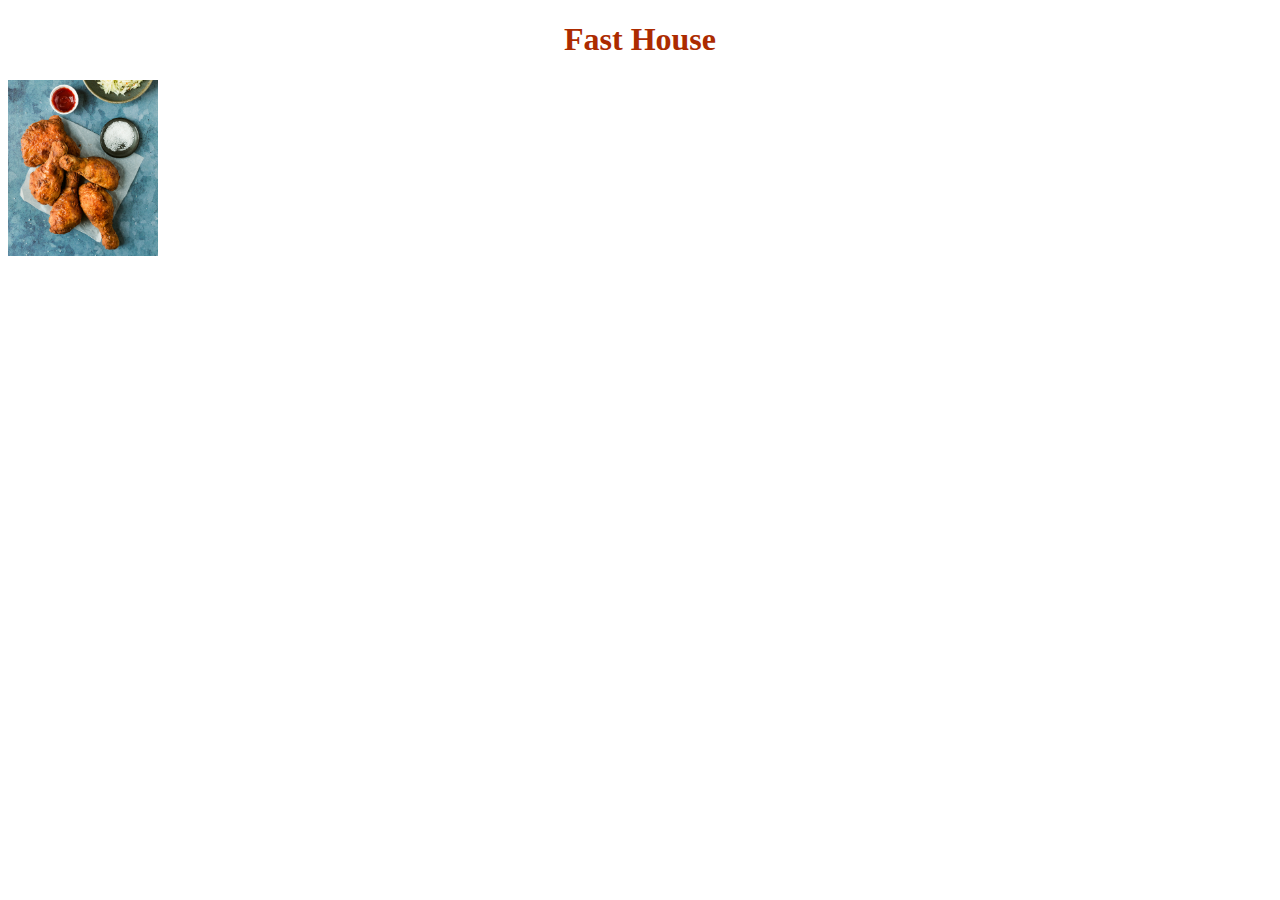
==== index.html @ 85e87956 "html" ====
<!DOCTYPE html>
<html lang="en">
<head>
    <meta charset="UTF-8">
    <meta name="viewport" content="width=device-width, initial-scale=1.0">
    <title>Document</title>
    <link rel="stylesheet" href="css\style.css">
</head>
<body>
    <H1>Fast House</H1>

    <div >
        <img src="img\poulet_frit.jpg" alt="chikenfried"class="poulet">
    </div>  
    
</body>
</html>
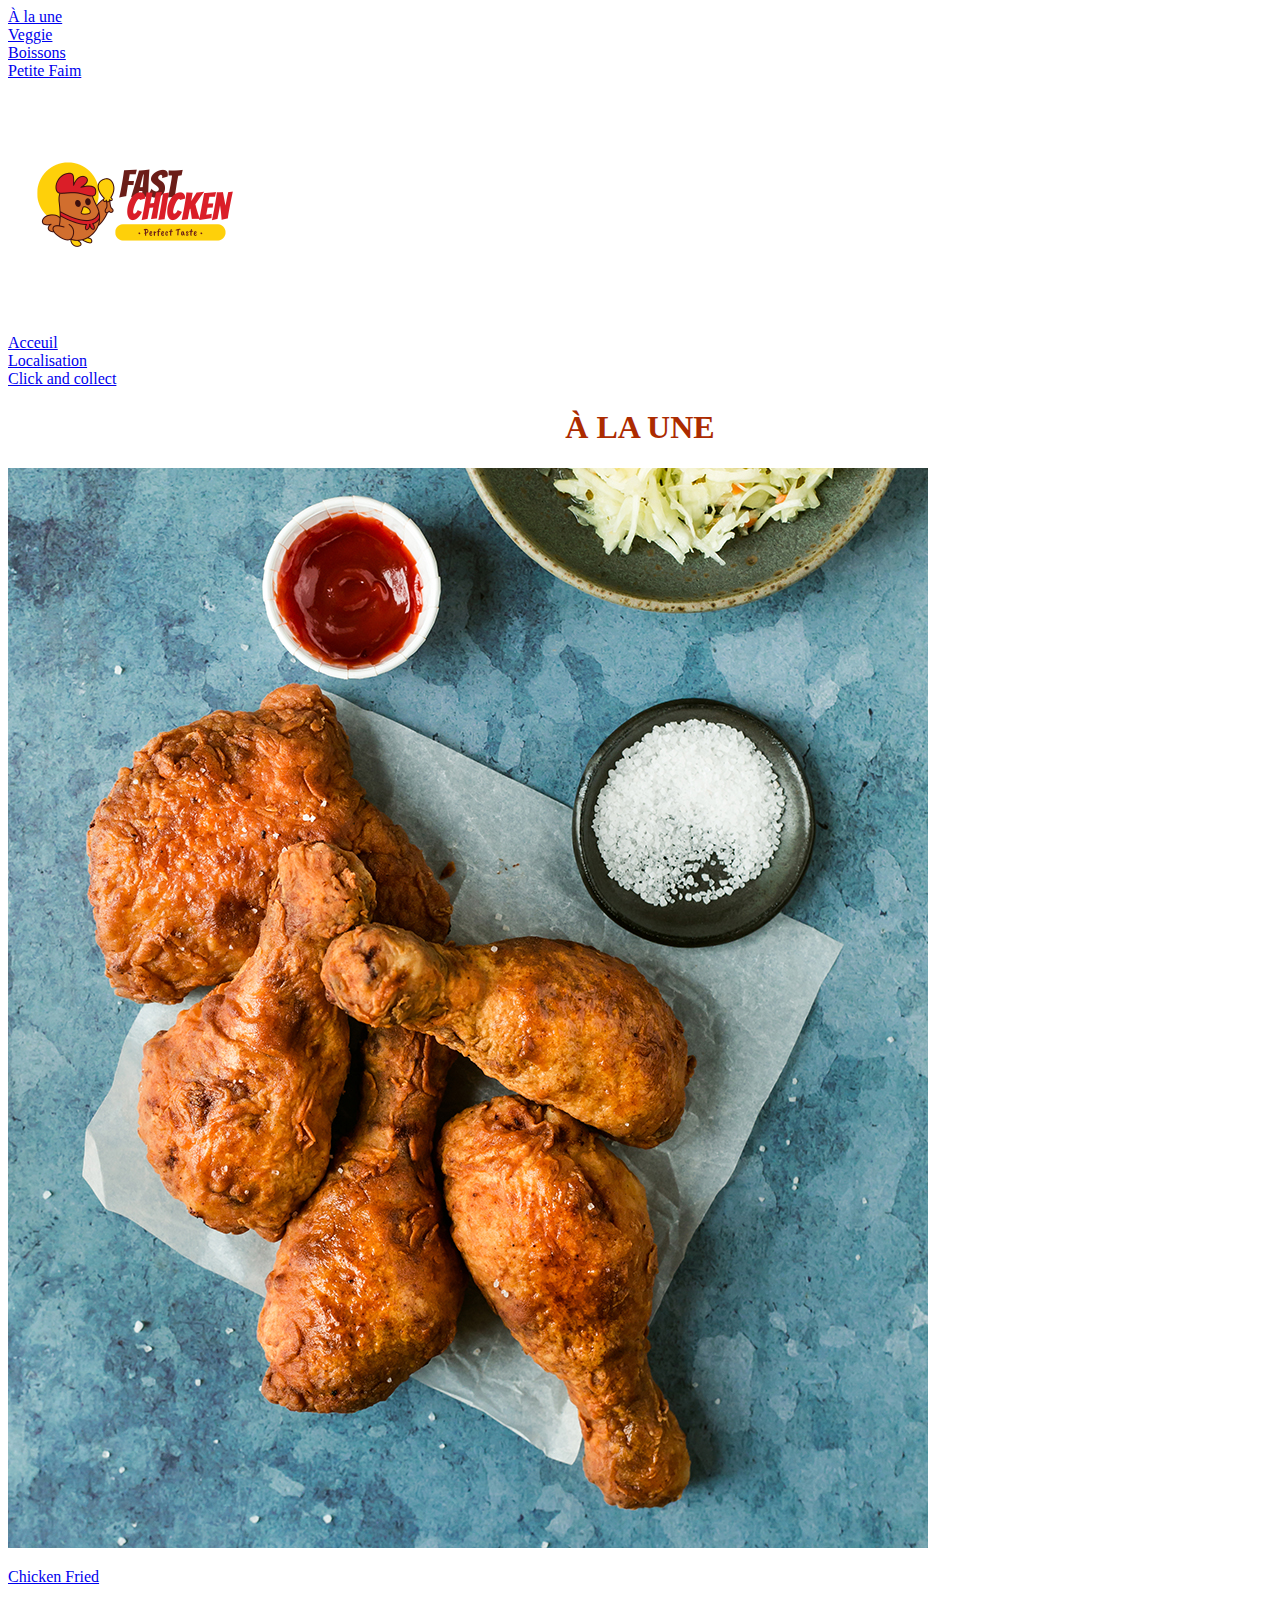
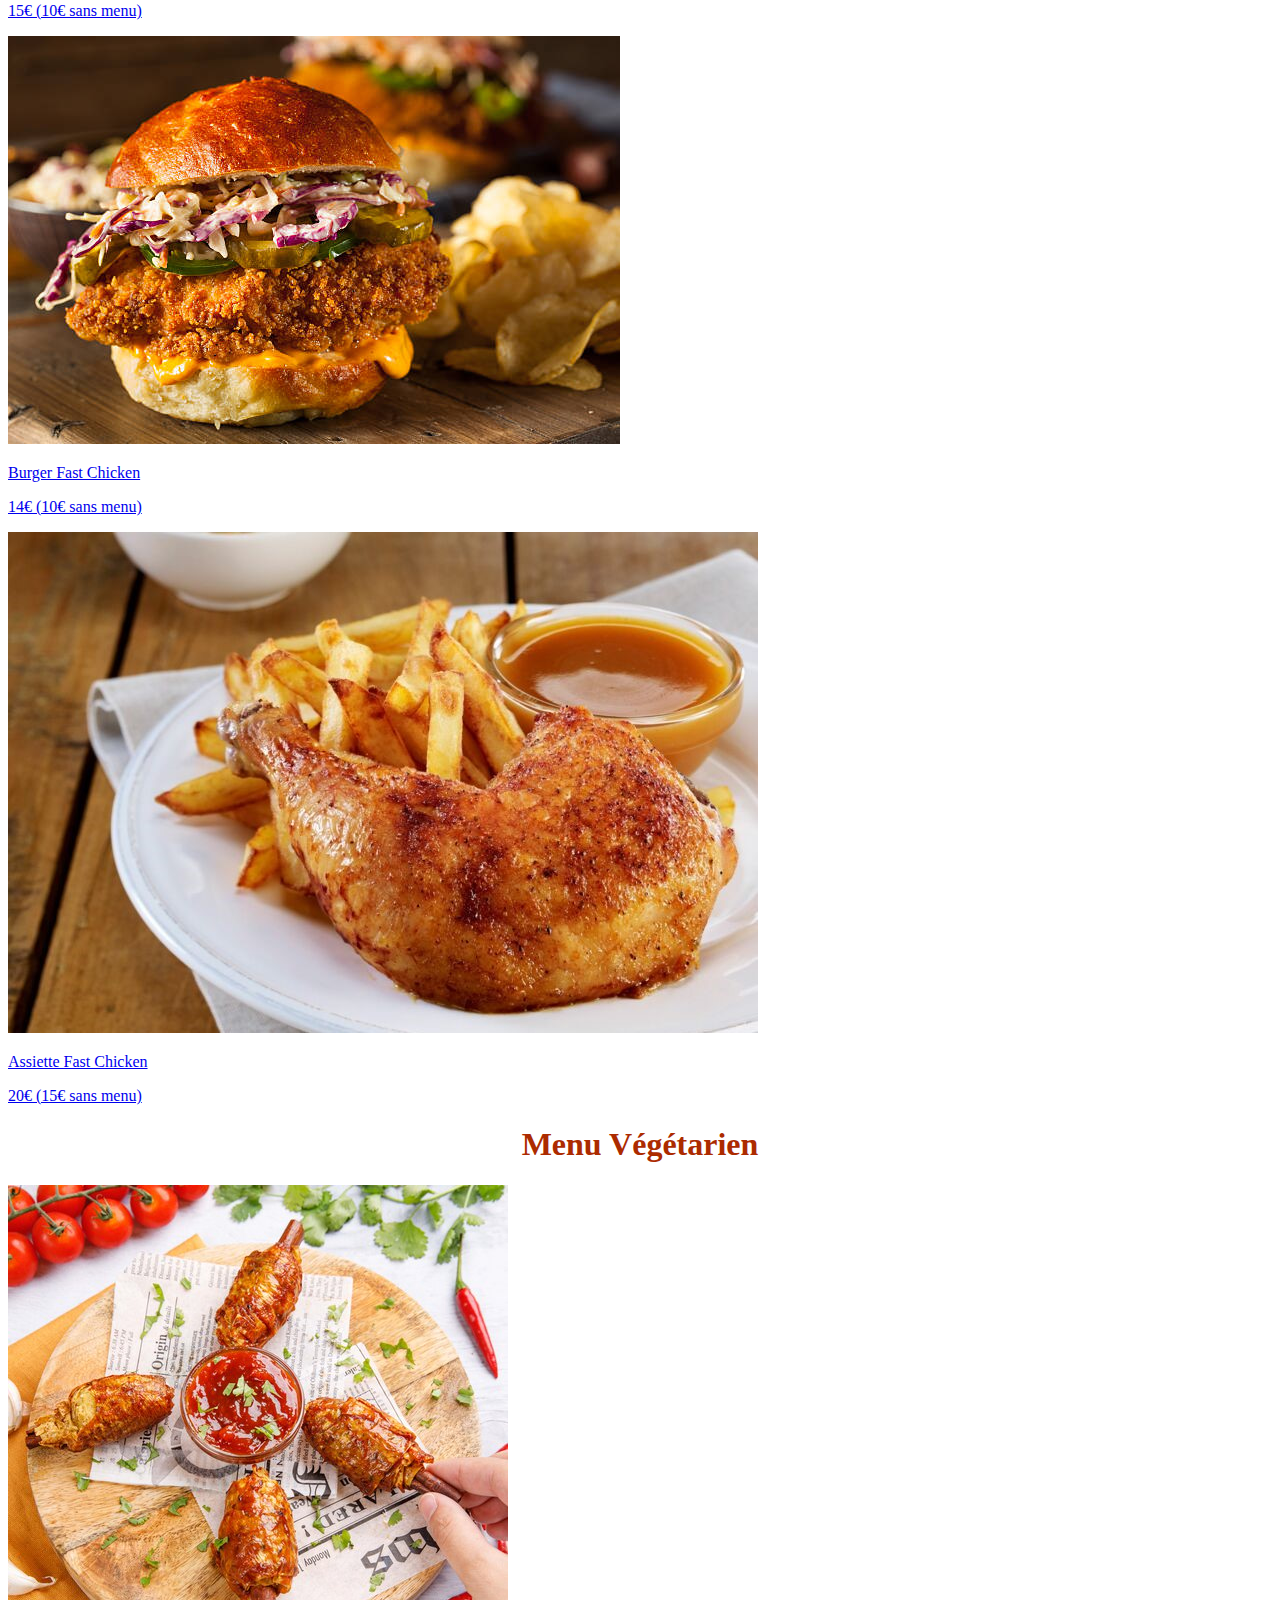
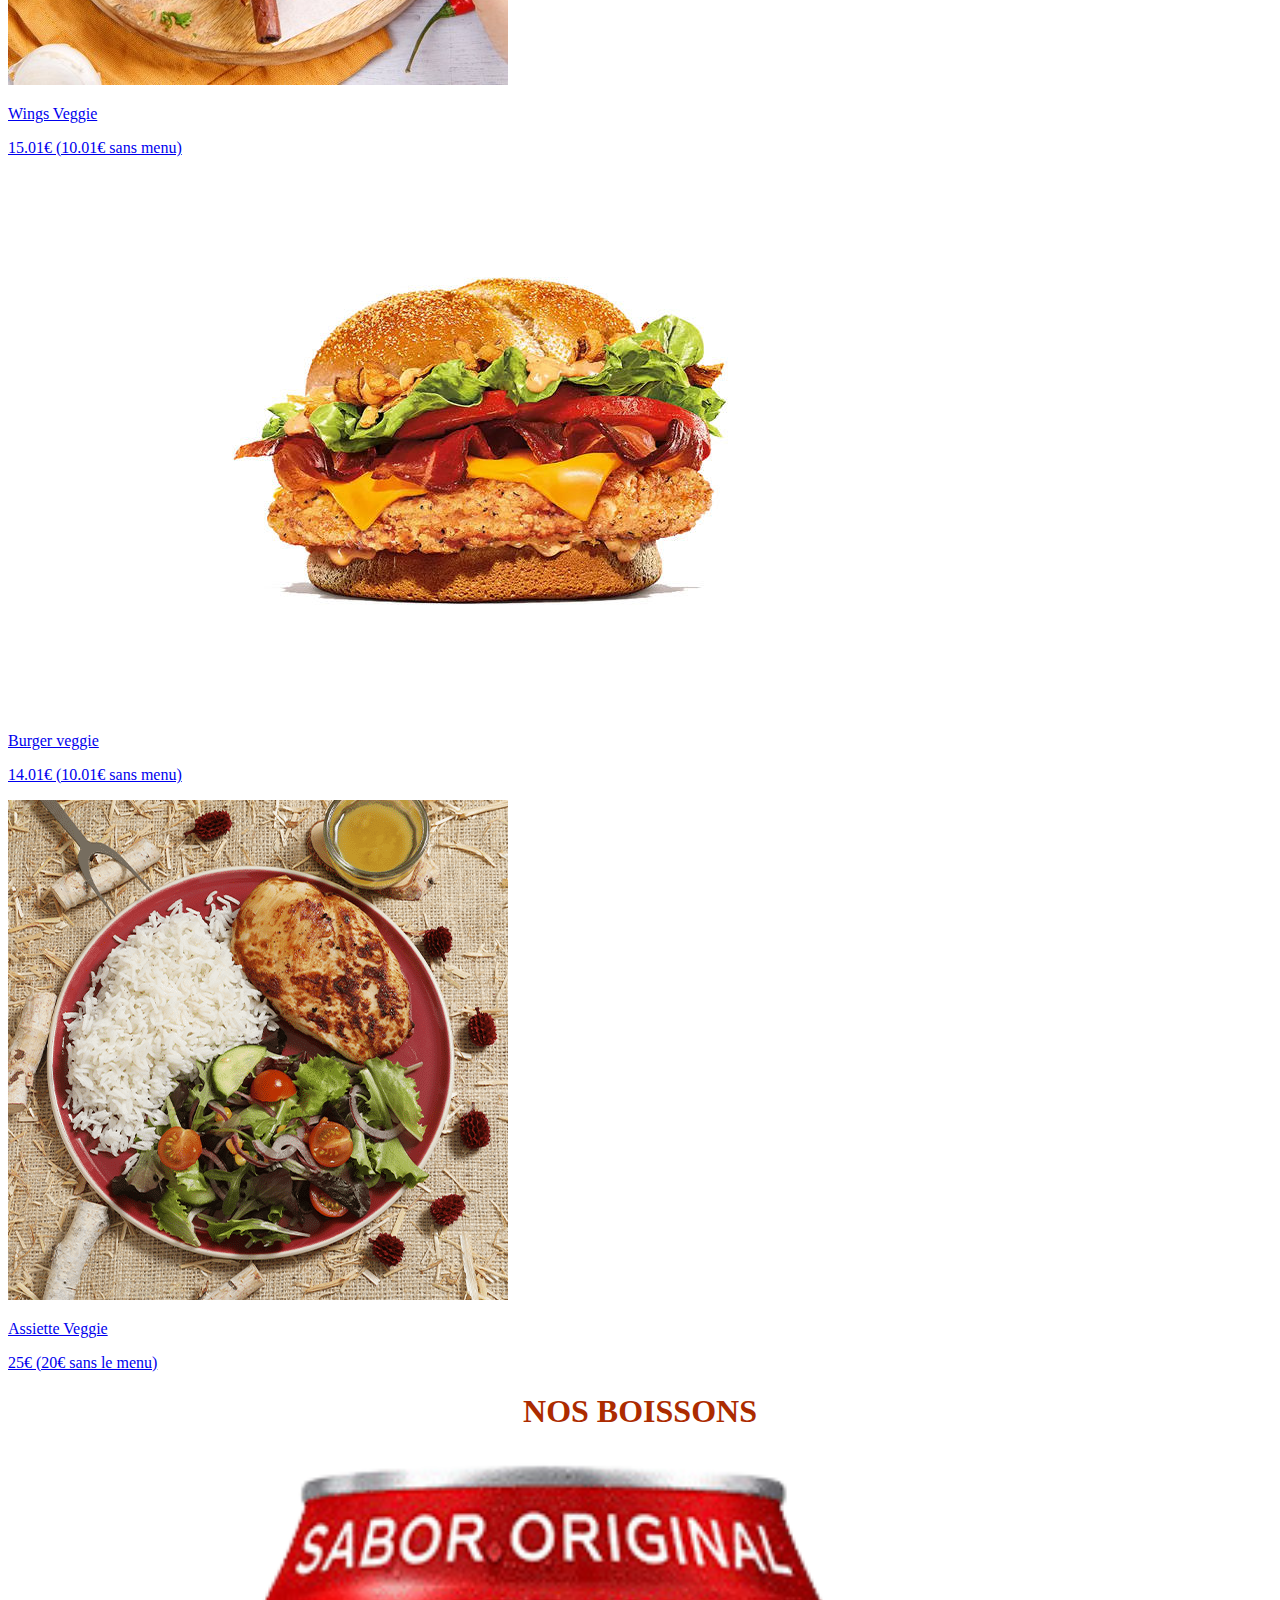
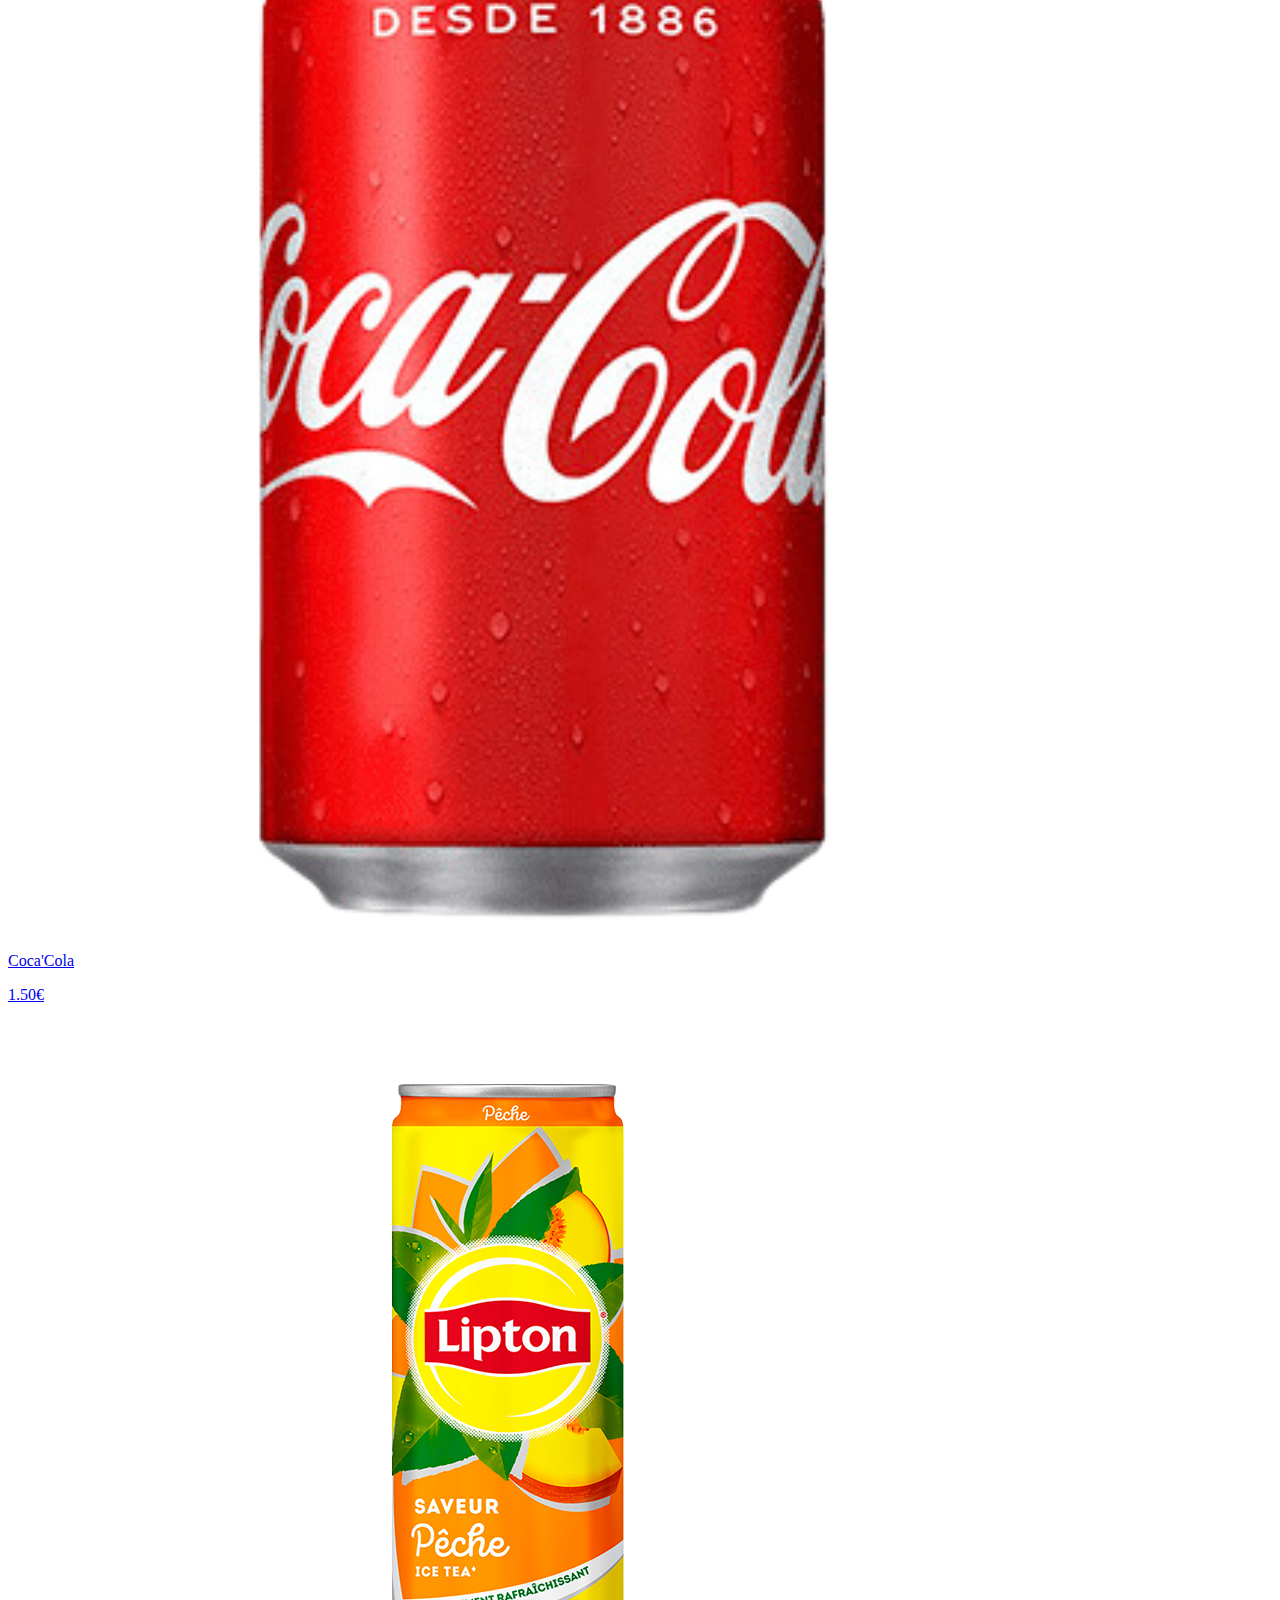
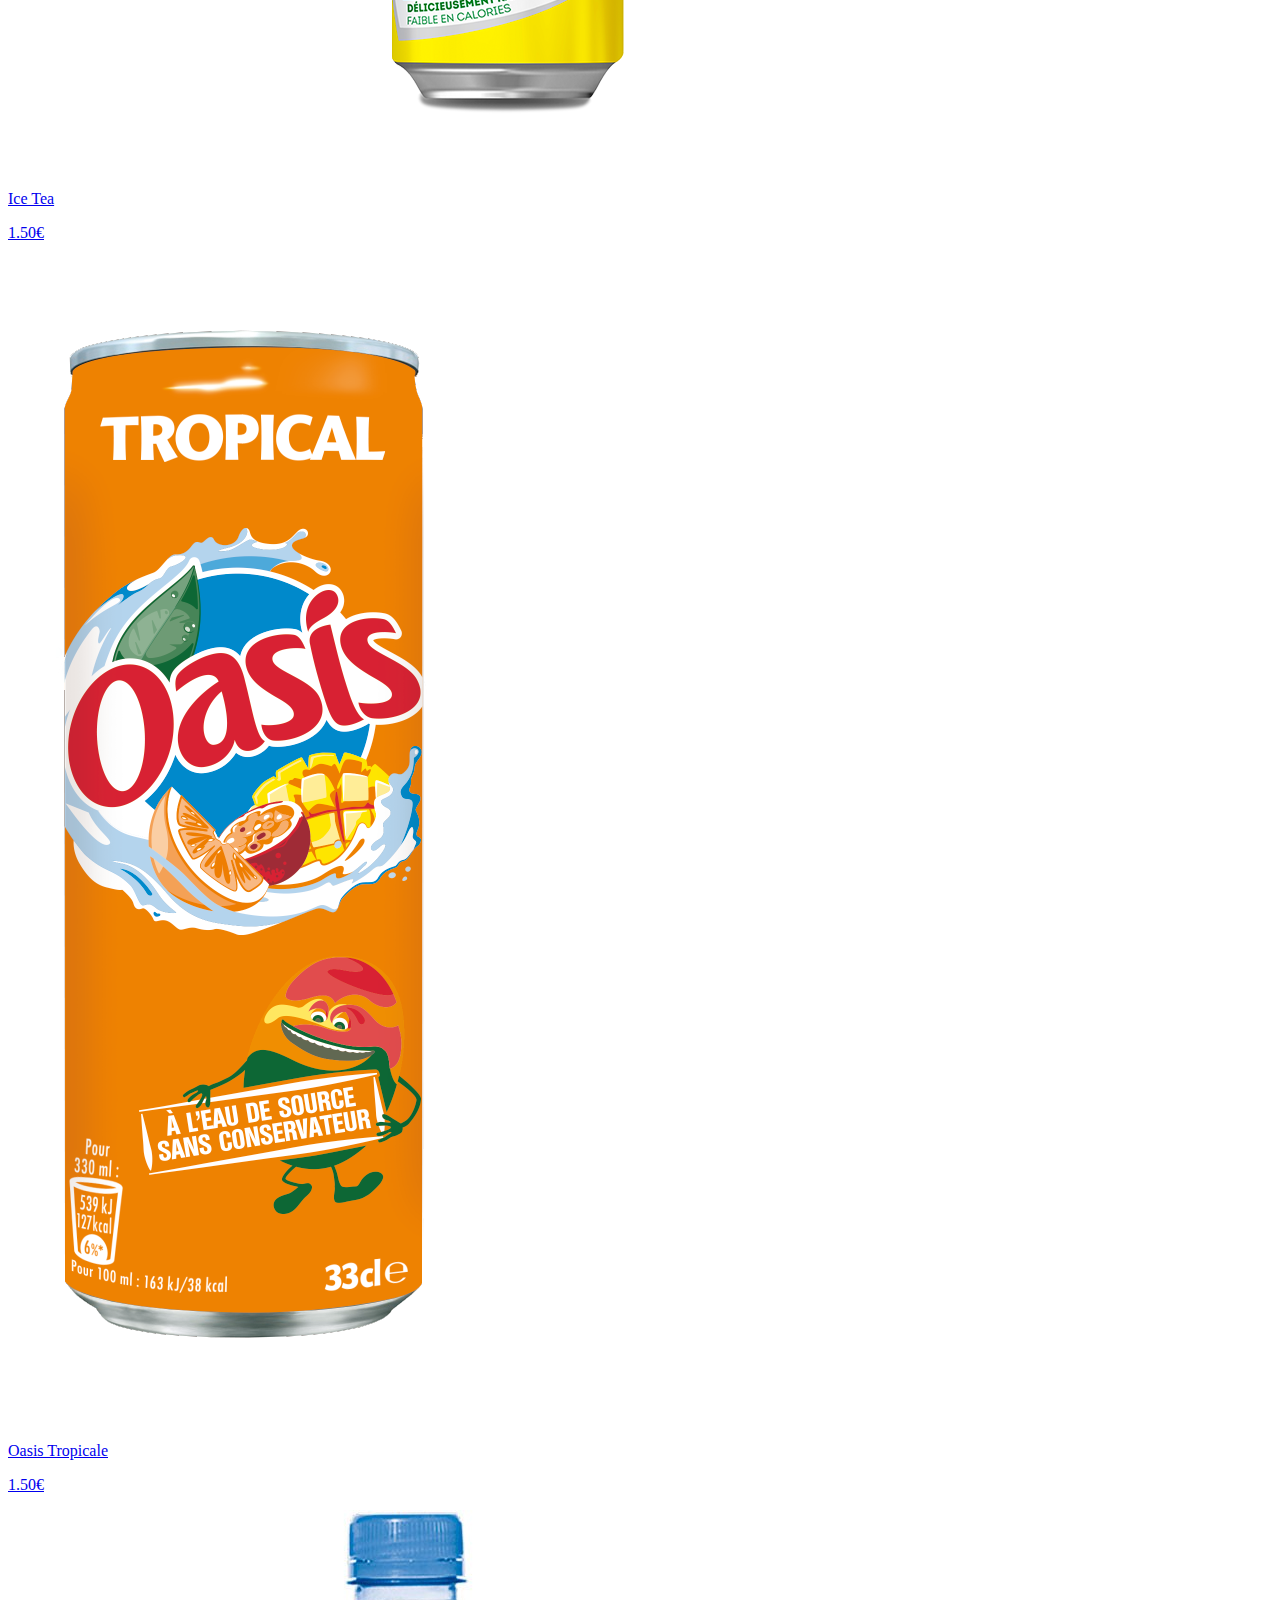
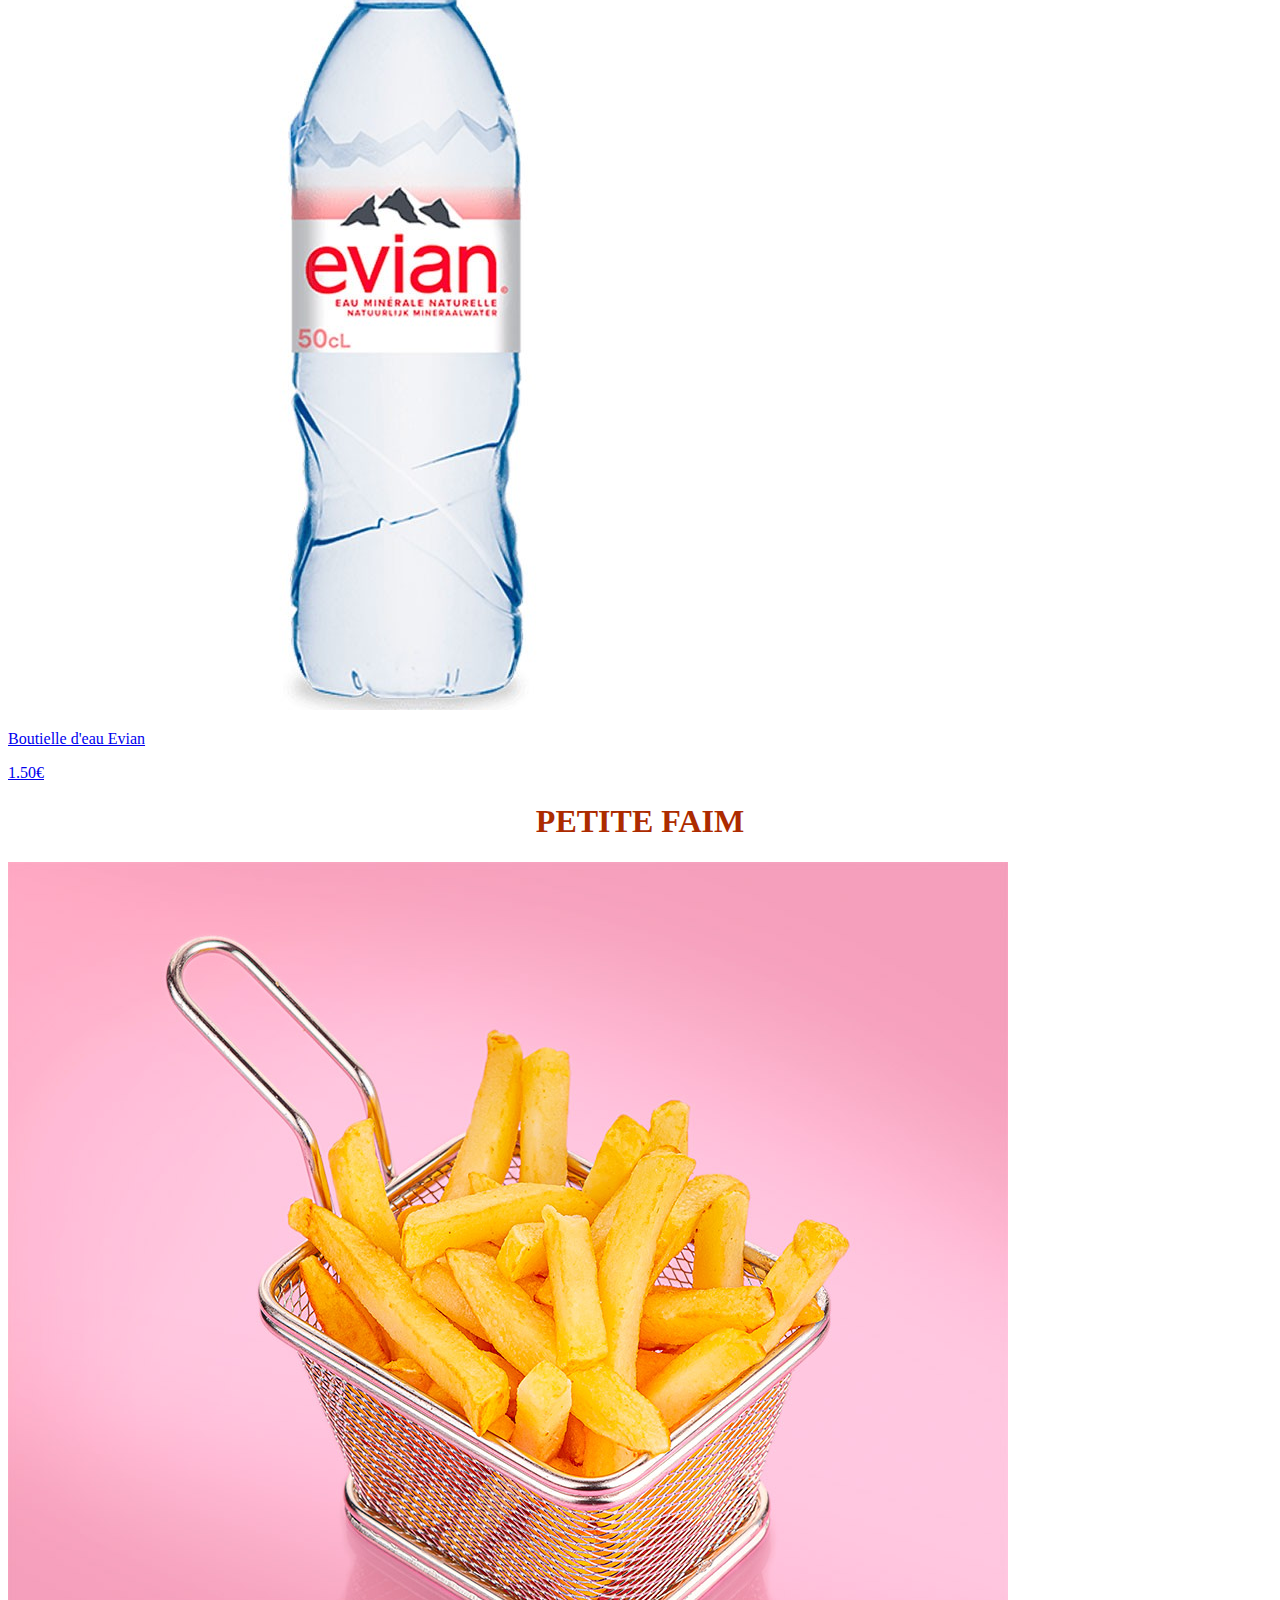
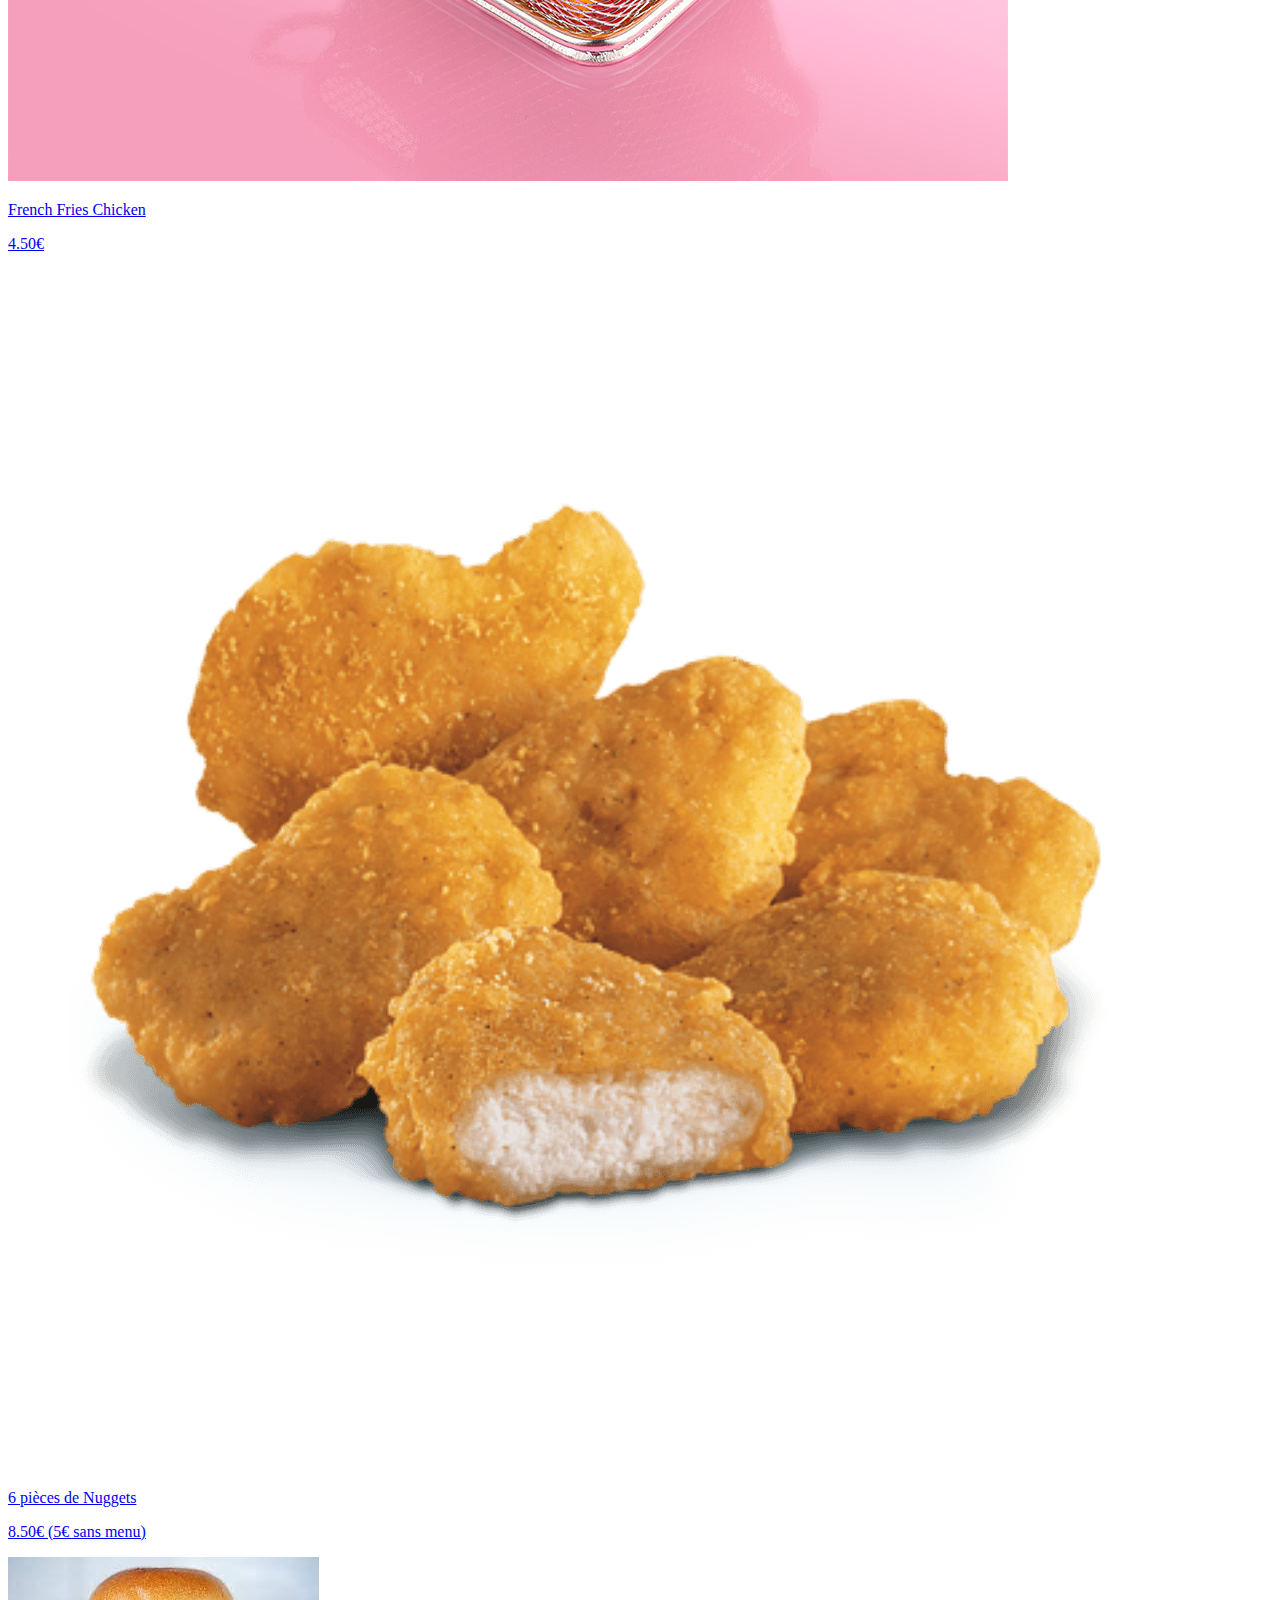
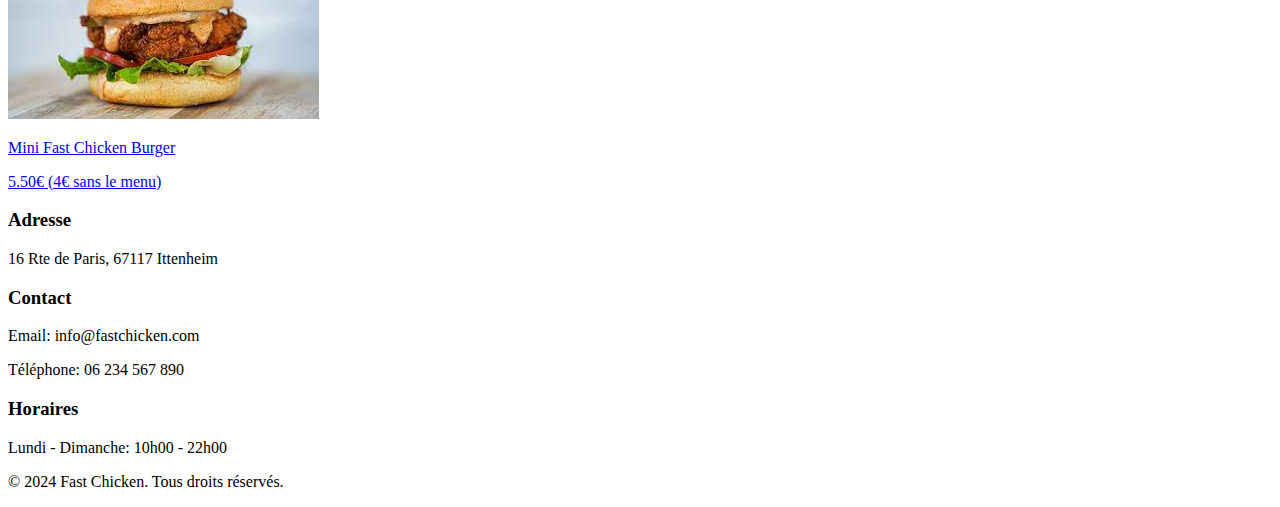
==== commit 7623815e: "Maj Site Web" ====
--- a/index.html
+++ b/index.html
@@ -3,15 +3,165 @@
 <head>
     <meta charset="UTF-8">
     <meta name="viewport" content="width=device-width, initial-scale=1.0">
-    <title>Document</title>
+    <title>Fast Chicken</title>
     <link rel="stylesheet" href="css\style.css">
+    <link rel="preconnect" href="https://fonts.gstatic.com">
+    <link href="https://fonts.googleapis.com/css2?family=Lexend:wght@300;400;500;600;700&display=swap" rel="stylesheet">
 </head>
 <body>
-    <H1>Fast House</H1>
 
-    <div >
-        <img src="img\poulet_frit.jpg" alt="chikenfried"class="poulet">
-    </div>  
+<header>
+    <nav>
+        <li><a href="http://127.0.0.1:5500/index.html#une">À la une</a></li>
+        <li><a href="http://127.0.0.1:5500/index.html#veggie">Veggie</a></li>
+        <li><a href="http://127.0.0.1:5500/index.html#boissons">Boissons</a></li>
+        <li><a href="http://127.0.0.1:5500/index.html#petit">Petite Faim</a></li>
     
+        <img src="img\Red Yellow Flat Illustrative Simple Fried Chicken Logo.png" alt="logo" width="250">
+        <li><a href="http://127.0.0.1:5500/index.html">Acceuil</a></li>
+        <li><a href="https://www.google.com/maps/place/Fast+Chicken/@48.6031677,7.5963454,17z/data=!3m1!4b1!4m6!3m5!1s0x4796b187af1c897f:0x877f775603bda4b1!8m2!3d48.6031677!4d7.5963454!16s%2Fg%2F11stxd0bjx?hl=fr&entry=ttu">Localisation</a></li>
+        <li><a href="https://www.ubereats.com/">Click and collect</a></li>
+    </nav>
+</header>
+
+<main>
+    <div class="box">
+        <div class="section">
+            <h1>À LA UNE</h1>
+            <div class="article-box" id="une">
+                <a href="http://127.0.0.1:5500/wings.html" class="wings">
+                    <img src="img\poulet_frit.jpg" alt="poulet_frit">
+                    <p>Chicken Fried</p>
+                    <p>15€ (10€ sans menu)</p>
+                </a>
+            </div>
+            <div class="article-box">
+                <a href="http://127.0.0.1:5500/burger.html" class="burger">
+                    <img src="img\burger-poulet.jpg" alt="burger poulet">
+                    <p>Burger Fast Chicken</p>
+                    <p>14€ (10€ sans menu)</p>
+                </a>
+            </div>
+            <div class="article-box">
+                <a href="http://127.0.0.1:5500/assiette.html" class="assiette">
+                    <img src="img\poulet-roti-frites.jpeg" alt="assiette poulet">
+                    <p>Assiette Fast Chicken</p>
+                    <p>20€ (15€ sans menu)</p>
+                </a>
+            </div>
+        </div>
+    </div>
+
+    <div class="box">
+        <div class="section">
+            <h1>Menu Végétarien</h1>
+            <div class="article-box">
+                <a href="http://127.0.0.1:5500/veggie_wings.html" class="veggie wings" id="veggie">
+                    <img src="img\wings veggie.jpg" alt="veggie wings">
+                    <p>Wings Veggie</p>
+                    <p>15.01€ (10.01€ sans menu)</p>
+                </a>
+            </div>
+            <div class="article-box">
+                <a href="http://127.0.0.1:5500/veggie_burger.html" class="burger veggie">
+                    <img src="img\burger veggie.jpg" alt="burger veggie">
+                    <p>Burger veggie</p>
+                    <p>14.01€ (10.01€ sans menu)</p>
+                </a>
+            </div>
+            <div class="article-box">
+                <a href="http://127.0.0.1:5500/veggie_assiette.html" class="assiette veggie">
+                    <img src="img\assiette veggie.png" alt="assiette veggie">
+                    <p>Assiette Veggie</p>
+                    <p>25€ (20€ sans le menu)</p>
+                </a>
+            </div>
+        </div>
+    </div>
+
+    <div class="box">
+        <div class="section">
+            <h1>NOS BOISSONS</h1>
+            <div class="article-box"id="boissons">
+                <a href="http://127.0.0.1:5500/coca.html" class="coca">
+                    <img src="img\coca.png" alt="coca">
+                    <p>Coca'Cola</p>
+                    <p>1.50€</p>
+                </a>
+            </div>
+            <div class="article-box">
+                <a href="http://127.0.0.1:5500/icetea.html" class="icetea">
+                    <img src="img\ice-tea.png" alt="icetea">
+                    <p>Ice Tea</p>
+                    <p>1.50€</p>
+                </a>
+            </div>
+            <div class="article-box">
+                <a href="http://127.0.0.1:5500/oasis.html" class="oasis">
+                    <img src="img\oasis.png" alt="oasis">
+                    <p>Oasis Tropicale</p>
+                    <p>1.50€</p>
+                </a>
+            </div>
+            <div class="article-box">
+                <a href="http://127.0.0.1:5500/evian.html" class="evian">
+                    <img src="img\eau.jpg" alt="eau">
+                    <p>Boutielle d'eau Evian</p>
+                    <p>1.50€</p>
+                </a>
+            </div>
+        </div>
+    </div>
+
+    <div class="box">
+        <div class="section">
+            <h1>PETITE FAIM</h1>
+            <div class="article-box" id="petit">
+                <a href="http://127.0.0.1:5500/frite.html" class="frite">
+                    <img src="img\frite.jpg" alt="frite">
+                    <p>French Fries Chicken</p>
+                    <p>4.50€</p>
+                </a>
+            </div>
+            <div class="article-box">
+                <a href="http://127.0.0.1:5500/nuggets.html" class="nuggets">
+                    <img src="img\nuggets.png" alt="nugggets">
+                    <p>6 pièces de Nuggets</p>
+                    <p>8.50€ (5€ sans menu) </p>
+                </a>
+            </div>
+            <div class="article-box">
+                <a href="http://127.0.0.1:5500/miniburger.html" class="mini_burger">
+                    <img src="img\mini chiken burger.jpg" alt="burger mini">
+                    <p>Mini Fast Chicken Burger</p>
+                    <p>5.50€ (4€ sans le menu)</p>
+                </a>
+            </div>
+        </div>
+    </div>
+</main>
+
+<footer>
+    <div class="footer-content">
+        <div class="footer-section">
+            <h3>Adresse</h3>
+            <p>16 Rte de Paris, 67117 Ittenheim</p>
+        </div>
+        <div class="footer-section">
+            <h3>Contact</h3>
+            <p>Email: info@fastchicken.com</p>
+            <p>Téléphone: 06 234 567 890</p>
+        </div>
+        <div class="footer-section">
+            <h3>Horaires</h3>
+            <p>Lundi - Dimanche: 10h00 - 22h00</p>
+        </div>
+    </div>
+    <div class="footer-bottom">
+        <p>&copy; 2024 Fast Chicken. Tous droits réservés.</p>
+    </div>
+</footer>
+
 </body>
-</html>+</html>
+
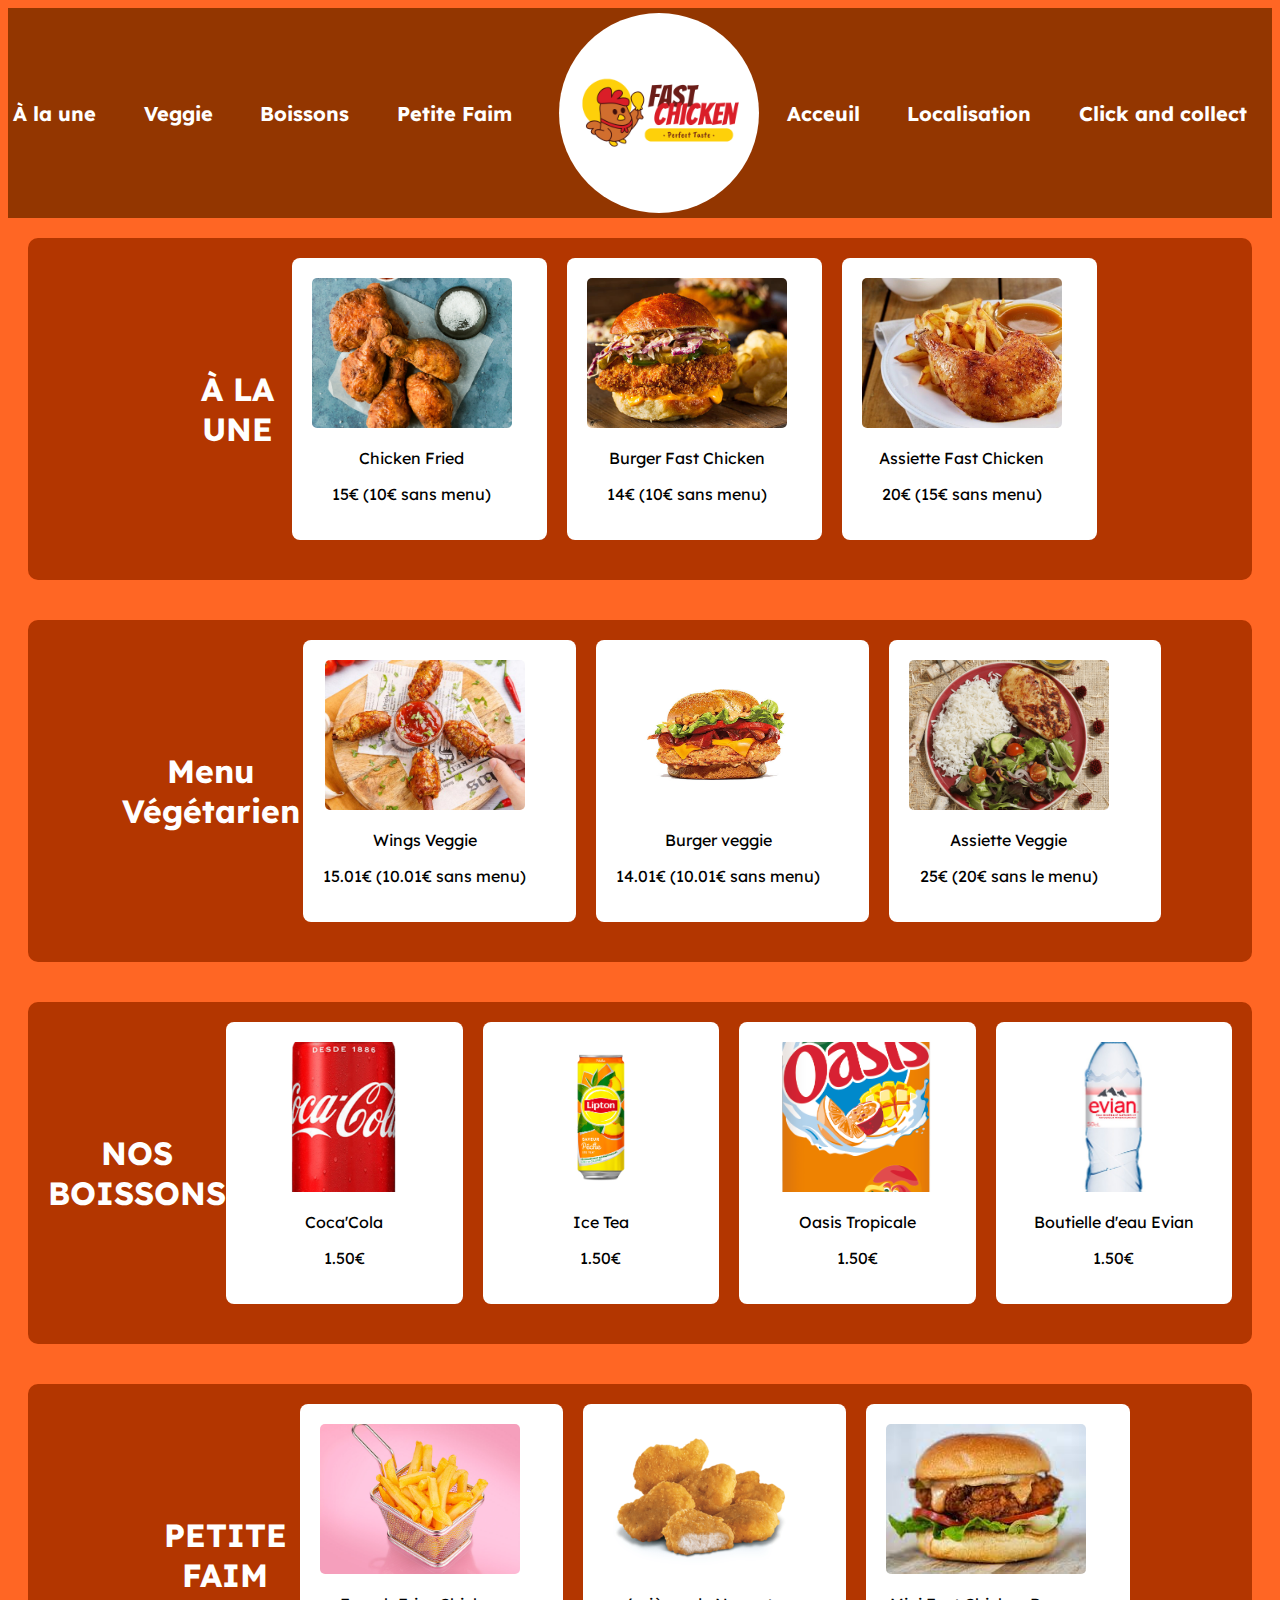
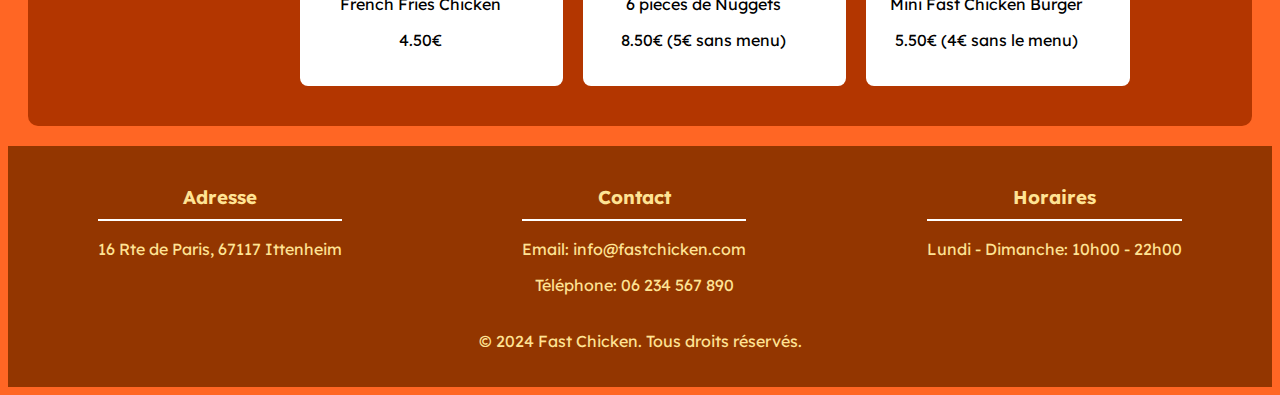
==== commit 9ac6785a: "sami le con" ====
--- a/index.html
+++ b/index.html
@@ -12,13 +12,13 @@
 
 <header>
     <nav>
-        <li><a href="http://127.0.0.1:5500/index.html#une">À la une</a></li>
-        <li><a href="http://127.0.0.1:5500/index.html#veggie">Veggie</a></li>
-        <li><a href="http://127.0.0.1:5500/index.html#boissons">Boissons</a></li>
-        <li><a href="http://127.0.0.1:5500/index.html#petit">Petite Faim</a></li>
+        <li><a href="/index.html#une">À la une</a></li>
+        <li><a href="/index.html#veggie">Veggie</a></li>
+        <li><a href="/index.html#boissons">Boissons</a></li>
+        <li><a href="/index.html#petit">Petite Faim</a></li>
     
         <img src="img\Red Yellow Flat Illustrative Simple Fried Chicken Logo.png" alt="logo" width="250">
-        <li><a href="http://127.0.0.1:5500/index.html">Acceuil</a></li>
+        <li><a href="/index.html">Acceuil</a></li>
         <li><a href="https://www.google.com/maps/place/Fast+Chicken/@48.6031677,7.5963454,17z/data=!3m1!4b1!4m6!3m5!1s0x4796b187af1c897f:0x877f775603bda4b1!8m2!3d48.6031677!4d7.5963454!16s%2Fg%2F11stxd0bjx?hl=fr&entry=ttu">Localisation</a></li>
         <li><a href="https://www.ubereats.com/">Click and collect</a></li>
     </nav>
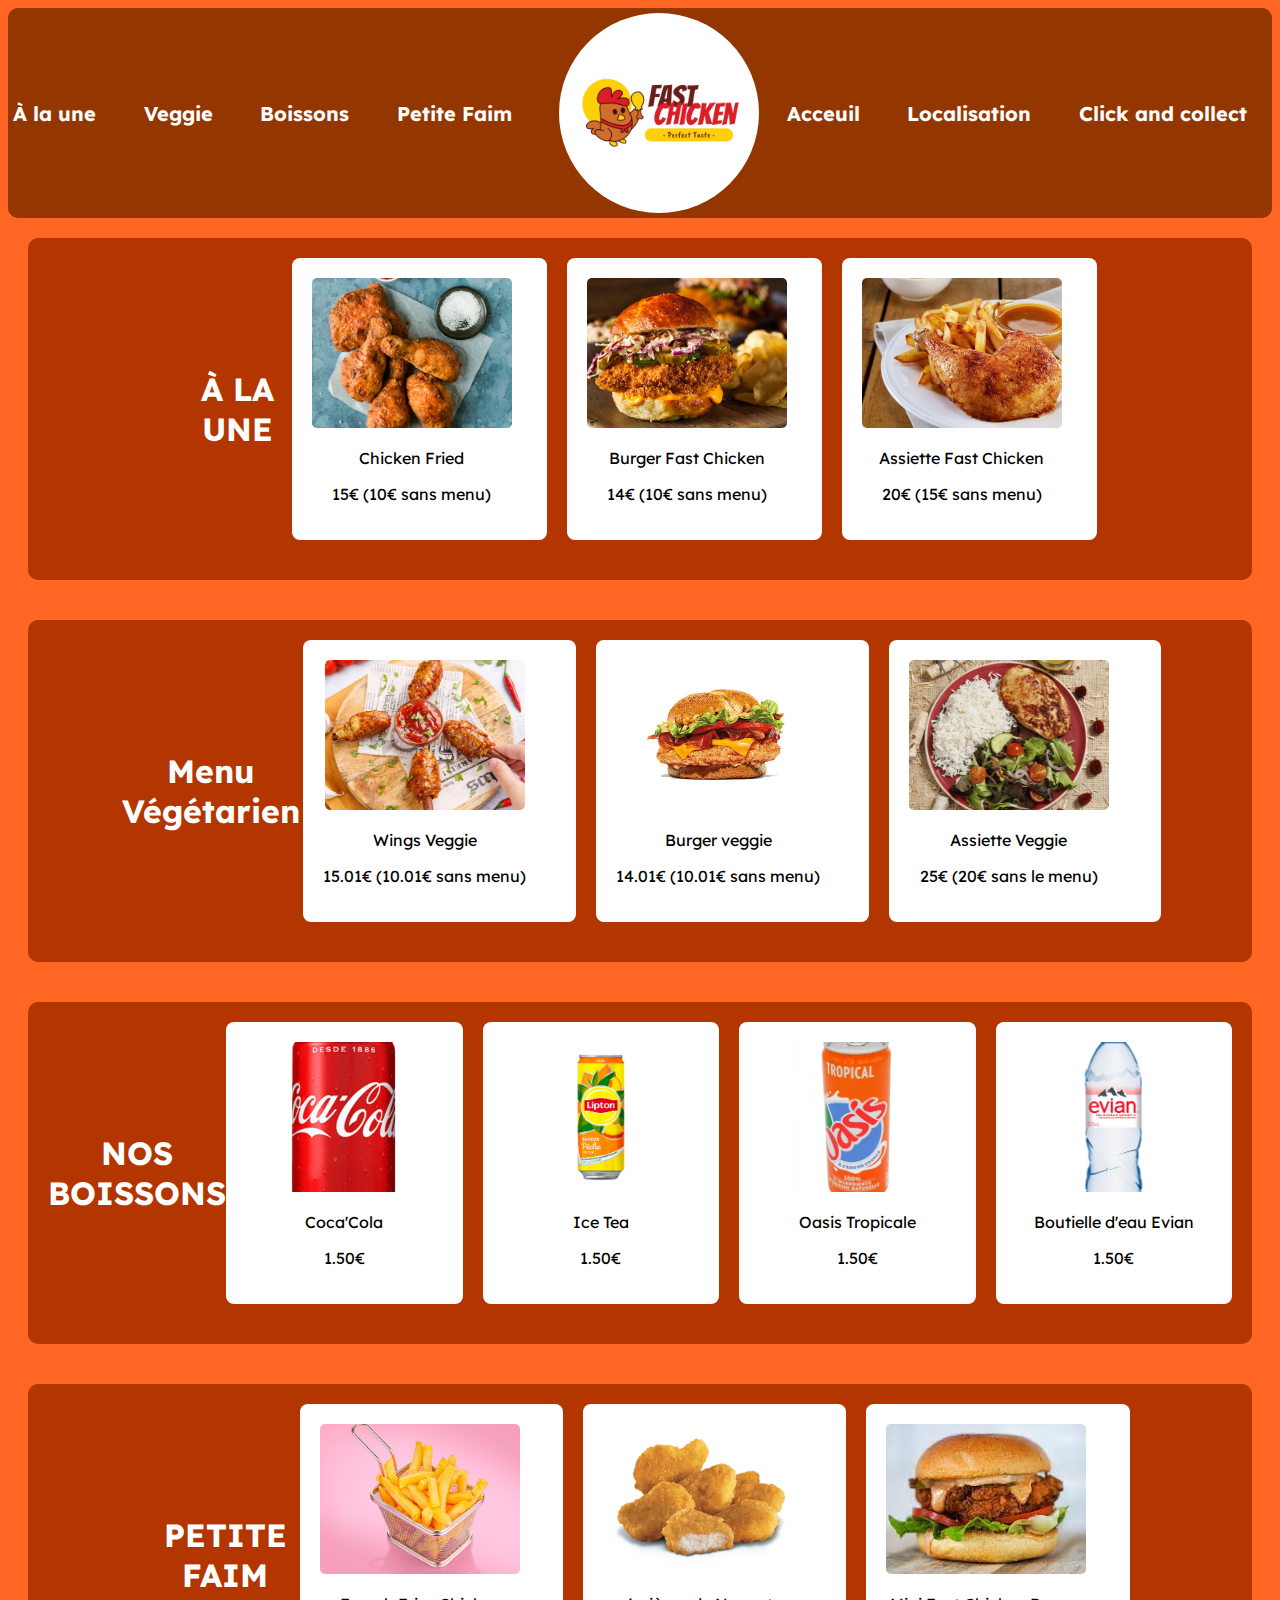
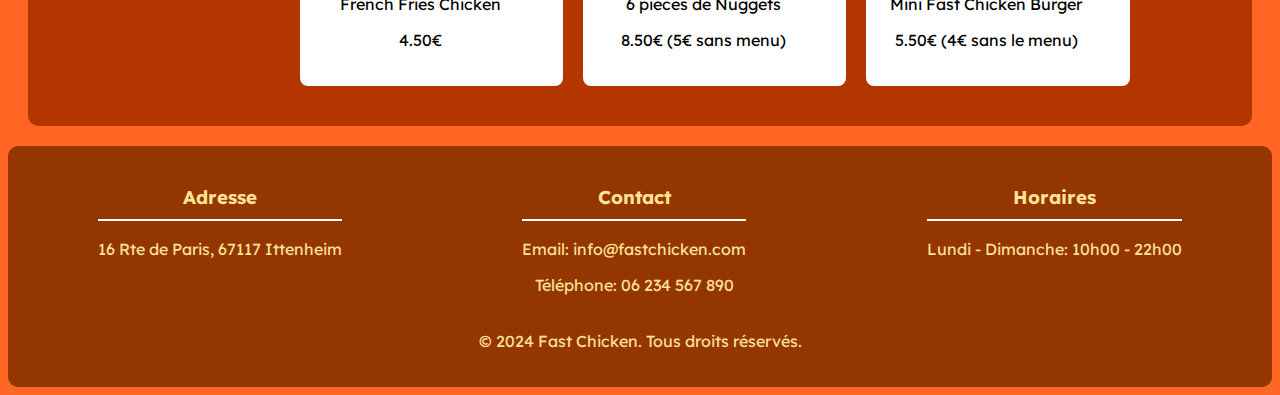
==== commit 5d179c7d: "oui" ====
--- a/index.html
+++ b/index.html
@@ -12,10 +12,10 @@
 
 <header>
     <nav>
-        <li><a href="/index.html#une">À la une</a></li>
-        <li><a href="/index.html#veggie">Veggie</a></li>
-        <li><a href="/index.html#boissons">Boissons</a></li>
-        <li><a href="/index.html#petit">Petite Faim</a></li>
+        <li><a href="#une">À la une</a></li>
+        <li><a href="#veggie">Veggie</a></li>
+        <li><a href="#boissons">Boissons</a></li>
+        <li><a href="#petit">Petite Faim</a></li>
     
         <img src="img\Red Yellow Flat Illustrative Simple Fried Chicken Logo.png" alt="logo" width="250">
         <li><a href="/index.html">Acceuil</a></li>
@@ -29,21 +29,21 @@
         <div class="section">
             <h1>À LA UNE</h1>
             <div class="article-box" id="une">
-                <a href="http://127.0.0.1:5500/wings.html" class="wings">
+                <a href="/wings.html" class="wings">
                     <img src="img\poulet_frit.jpg" alt="poulet_frit">
                     <p>Chicken Fried</p>
                     <p>15€ (10€ sans menu)</p>
                 </a>
             </div>
             <div class="article-box">
-                <a href="http://127.0.0.1:5500/burger.html" class="burger">
+                <a href="/burger.html" class="burger">
                     <img src="img\burger-poulet.jpg" alt="burger poulet">
                     <p>Burger Fast Chicken</p>
                     <p>14€ (10€ sans menu)</p>
                 </a>
             </div>
             <div class="article-box">
-                <a href="http://127.0.0.1:5500/assiette.html" class="assiette">
+                <a href="/assiette.html" class="assiette">
                     <img src="img\poulet-roti-frites.jpeg" alt="assiette poulet">
                     <p>Assiette Fast Chicken</p>
                     <p>20€ (15€ sans menu)</p>
@@ -56,21 +56,21 @@
         <div class="section">
             <h1>Menu Végétarien</h1>
             <div class="article-box">
-                <a href="http://127.0.0.1:5500/veggie_wings.html" class="veggie wings" id="veggie">
+                <a href="/veggie_wings.html" class="veggie wings" id="veggie">
                     <img src="img\wings veggie.jpg" alt="veggie wings">
                     <p>Wings Veggie</p>
                     <p>15.01€ (10.01€ sans menu)</p>
                 </a>
             </div>
             <div class="article-box">
-                <a href="http://127.0.0.1:5500/veggie_burger.html" class="burger veggie">
+                <a href="/veggie_burger.html" class="burger veggie">
                     <img src="img\burger veggie.jpg" alt="burger veggie">
                     <p>Burger veggie</p>
                     <p>14.01€ (10.01€ sans menu)</p>
                 </a>
             </div>
             <div class="article-box">
-                <a href="http://127.0.0.1:5500/veggie_assiette.html" class="assiette veggie">
+                <a href="/veggie_assiette.html" class="assiette veggie">
                     <img src="img\assiette veggie.png" alt="assiette veggie">
                     <p>Assiette Veggie</p>
                     <p>25€ (20€ sans le menu)</p>
@@ -83,28 +83,28 @@
         <div class="section">
             <h1>NOS BOISSONS</h1>
             <div class="article-box"id="boissons">
-                <a href="http://127.0.0.1:5500/coca.html" class="coca">
+                <a href="/coca.html" class="coca">
                     <img src="img\coca.png" alt="coca">
                     <p>Coca'Cola</p>
                     <p>1.50€</p>
                 </a>
             </div>
             <div class="article-box">
-                <a href="http://127.0.0.1:5500/icetea.html" class="icetea">
+                <a href="/icetea.html" class="icetea">
                     <img src="img\ice-tea.png" alt="icetea">
                     <p>Ice Tea</p>
                     <p>1.50€</p>
                 </a>
             </div>
             <div class="article-box">
-                <a href="http://127.0.0.1:5500/oasis.html" class="oasis">
-                    <img src="img\oasis.png" alt="oasis">
+                <a href="/oasis.html" class="oasis">
+                    <img src="img\canette-oasis.jpg" alt="oasis">
                     <p>Oasis Tropicale</p>
                     <p>1.50€</p>
                 </a>
             </div>
             <div class="article-box">
-                <a href="http://127.0.0.1:5500/evian.html" class="evian">
+                <a href="/evian.html" class="evian">
                     <img src="img\eau.jpg" alt="eau">
                     <p>Boutielle d'eau Evian</p>
                     <p>1.50€</p>
@@ -117,21 +117,21 @@
         <div class="section">
             <h1>PETITE FAIM</h1>
             <div class="article-box" id="petit">
-                <a href="http://127.0.0.1:5500/frite.html" class="frite">
+                <a href="/frite.html" class="frite">
                     <img src="img\frite.jpg" alt="frite">
                     <p>French Fries Chicken</p>
                     <p>4.50€</p>
                 </a>
             </div>
             <div class="article-box">
-                <a href="http://127.0.0.1:5500/nuggets.html" class="nuggets">
+                <a href="/nuggets.html" class="nuggets">
                     <img src="img\nuggets.png" alt="nugggets">
                     <p>6 pièces de Nuggets</p>
                     <p>8.50€ (5€ sans menu) </p>
                 </a>
             </div>
             <div class="article-box">
-                <a href="http://127.0.0.1:5500/miniburger.html" class="mini_burger">
+                <a href="/miniburger.html" class="mini_burger">
                     <img src="img\mini chiken burger.jpg" alt="burger mini">
                     <p>Mini Fast Chicken Burger</p>
                     <p>5.50€ (4€ sans le menu)</p>
